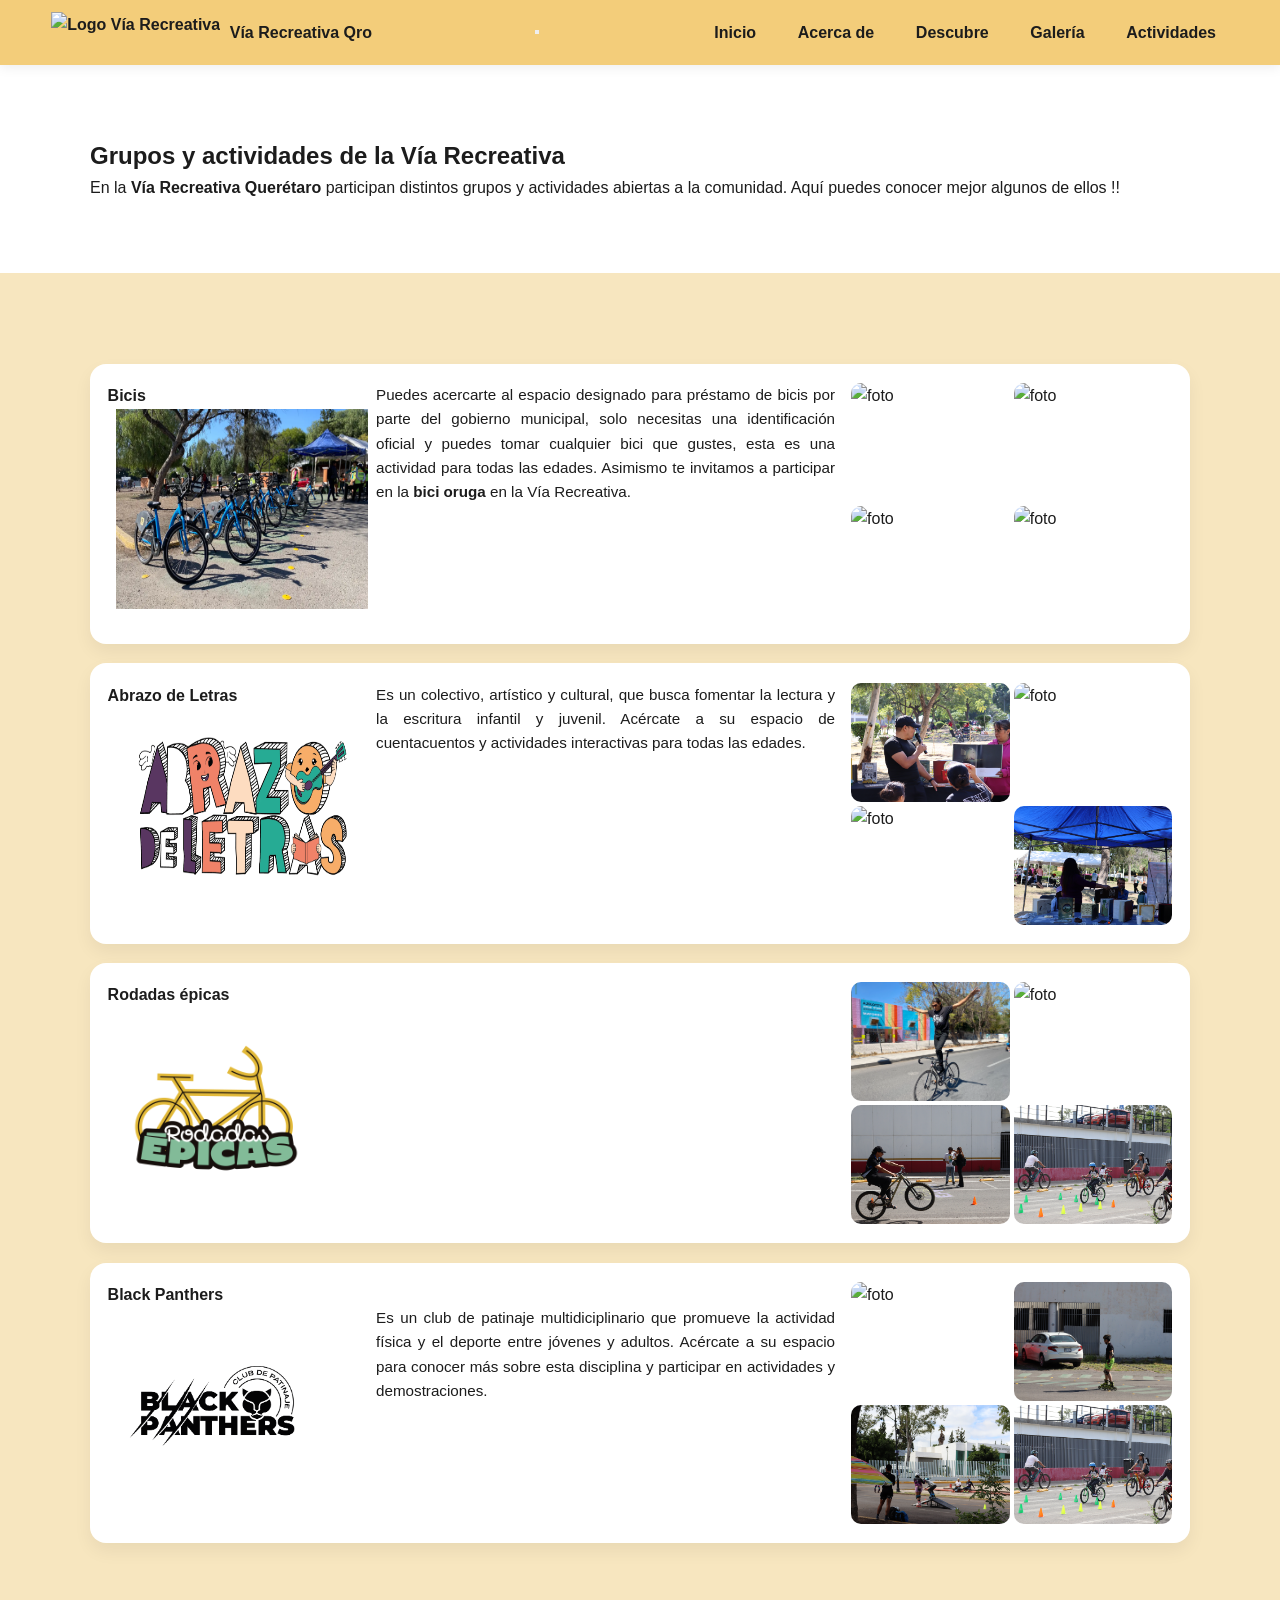
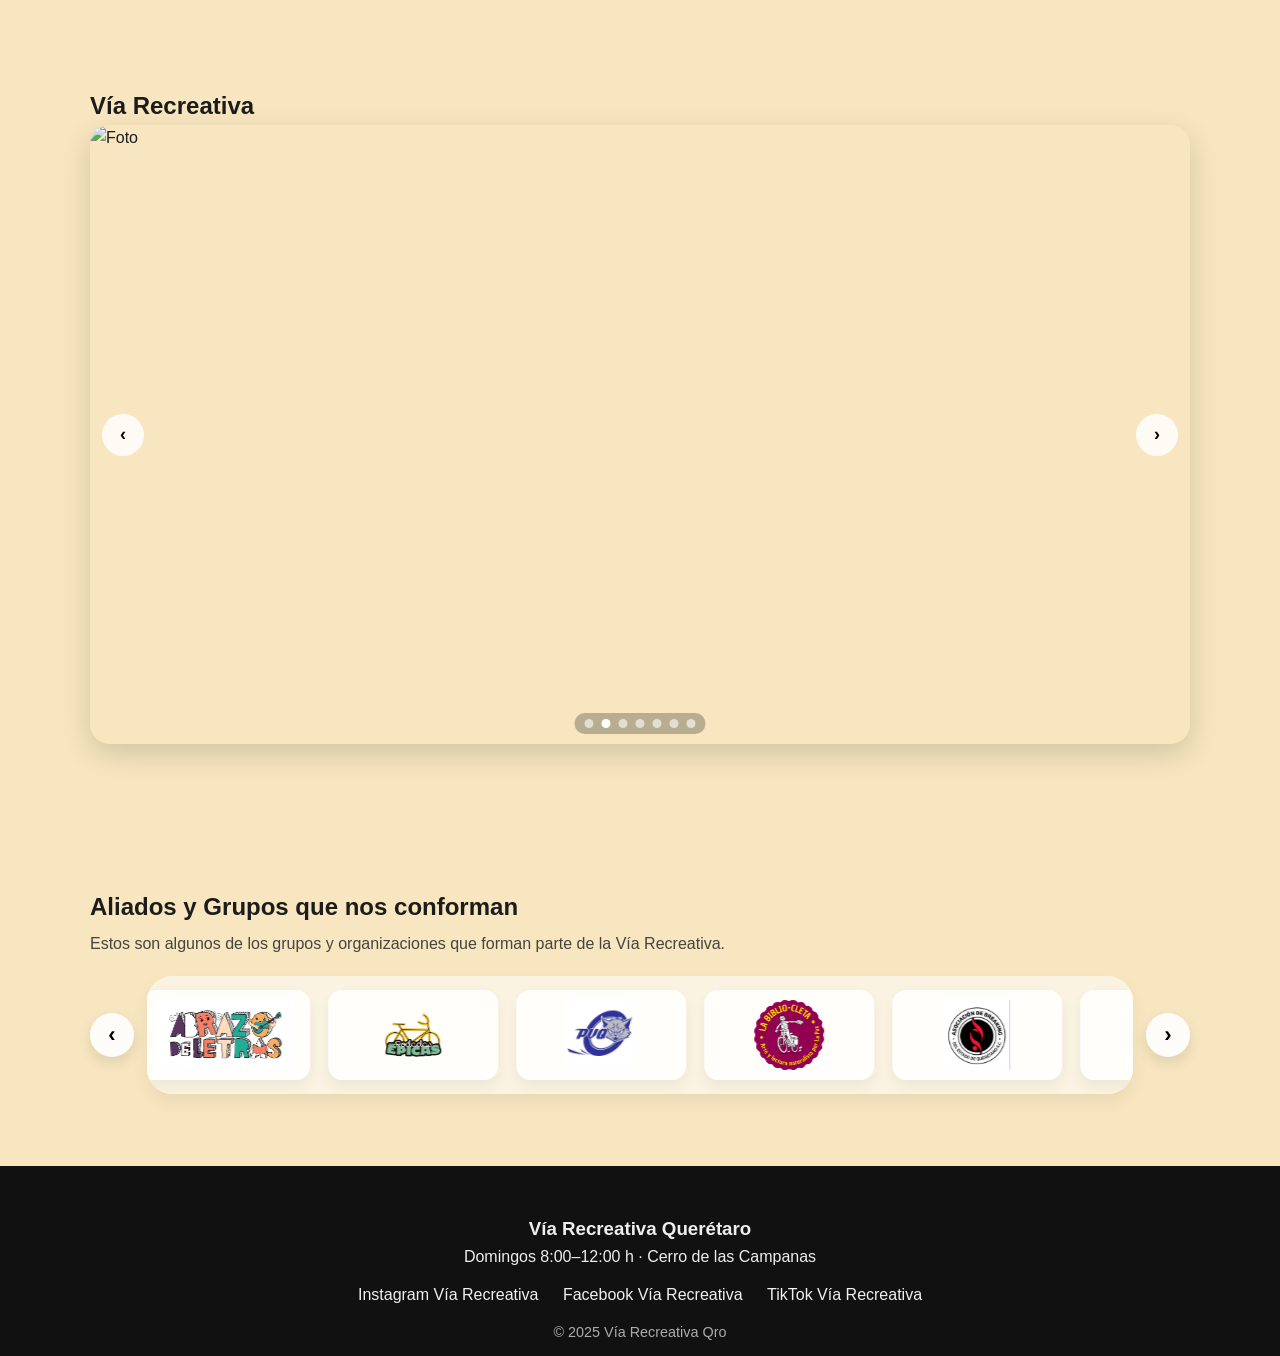
==== actividades.html @ efabb8fa "Add files via upload" ====
<!-- Oscar Alexander Vilchis Soto Desarrollo Web para Servicio Social 2025 Vía Recreativa Querétaro -->
<!DOCTYPE html>
<html lang="es">
<head>
  <!-- Configuración básica del documento -->
  <meta charset="UTF-8">
  <meta name="viewport" content="width=device-width, initial-scale=1.0">

  <!-- Título de la pestaña -->
  <title>Actividades | Vía Recreativa Querétaro</title>

  <!-- Estilos generales del sitio -->
  <link rel="stylesheet" href="styles.css">

  <!-- JavaScript del sitio (menú responsive, carruseles, etc.) -->
  <script src="script.js" defer></script>
</head>
<body>

<!-- ================= MENÚ DE NAVEGACIÓN ================= -->
<header class="nav">

  <!-- Logo + nombre del sitio -->
  <a class="brand" href="index.html">
    <img src="LOGOS/logo-vrq.png" alt="Logo Vía Recreativa">
    <span>Vía Recreativa Qro</span>
  </a>

  <!-- Botón hamburguesa (se usa principalmente en móvil) -->
  <button class="nav-toggle"><span></span><span></span><span></span></button>

  <!-- Enlaces del menú -->
  <nav class="nav-links">
    <a href="index.html">Inicio</a>
    <a href="acerca.html">Acerca de</a>
    <a href="descubre.html">Descubre</a>
    <a href="galería.html" class="active">Galería</a>
    <a href="actividades.html">Actividades</a>
  </nav>
</header>

<!-- ================= INTRODUCCIÓN ================= -->
<!-- Presentación general de la sección de actividades -->
<section class="section section-blue">
  <div class="container">
    <h2>Grupos y actividades de la Vía Recreativa</h2>
    <p>
      En la <strong>Vía Recreativa Querétaro</strong> participan distintos grupos y actividades abiertas
      a la comunidad. Aquí puedes conocer mejor algunos de ellos !!
    </p>
  </div>
</section>

<!-- ================= LISTADO DE ACTIVIDADES ================= -->
<!-- Cada actividad está armada como una fila: nombre + descripción + collage de fotos -->
<section class="section section-cream">
  <div class="container">

    <!-- ================= FILA 1: BICIS ================= -->
    <article class="activity-row">

      <!-- Nombre de la actividad + imagen representativa -->
      <div class="activity-name">
        Bicis
        <br>
        <!-- Imagen local usada como “mini poster” -->
        <img src="IMG/img2.png" alt="foto" style="height:200px; vertical-align:middle; margin-left:8px;">
      </div>

      <!-- Descripción (texto) -->
      <div class="activity-description">
        <p>
          Puedes acercarte al espacio designado para préstamo de bicis por parte del gobierno municipal,
          solo necesitas una identificación oficial y puedes tomar cualquier bici que gustes,
          esta es una actividad para todas las edades. Asimismo te invitamos a participar en la
          <strong>bici oruga</strong> en la Vía Recreativa.
        </p>
        <br>
      </div>

      <!-- Collage de imágenes (muestra ejemplos reales de la actividad) -->
      <div class="activity-collage">
        <div class="collage">
          <img src="IMG/img (16).JPG" alt="foto">
          <img src="IMG/img (19).JPG" alt="foto">
          <img src="IMG/img (61).JPG" alt="foto">
          <img src="IMG/img (50).JPG" alt="foto">
        </div>
      </div>
    </article>

    <!-- ================= FILA 2: ABRAZO DE LETRAS ================= -->
    <article class="activity-row">

      <!-- Nombre + logo del colectivo -->
      <div class="activity-name">
        Abrazo de Letras
        <br>
        <img src="LOGOS/logo_letras.png" alt="Logo Abrazo de Letras" style="height:200px; vertical-align:middle; margin-left:8px;">
      </div>

      <!-- Descripción del colectivo -->
      <div class="activity-description">
        <p>
          Es un colectivo, artístico y cultural, que busca fomentar la lectura y la escritura infantil y juvenil.
          Acércate a su espacio de cuentacuentos y actividades interactivas para todas las edades.
        </p>
      </div>

      <!-- Collage con fotos del espacio/actividades -->
      <div class="activity-collage">
        <div class="collage">
          <img src="IMG/img (63).JPG" alt="foto">
          <img src="IMG/img (14).JPG" alt="foto">
          <img src="IMG/img (82).JPG" alt="foto">
          <img src="IMG/img (83).JPG" alt="foto">
        </div>
      </div>
    </article>

    <!-- ================= FILA 3: RODADAS ÉPICAS ================= -->
    <article class="activity-row">

      <!-- Nombre + logo -->
      <div class="activity-name">
        Rodadas épicas
        <br>
        <img src="LOGOS/logo_epicasV.png" alt="Logo Rodadas Épicas" style="height:200px; vertical-align:middle; margin-left:8px;">
      </div>

      <!-- Descripción (en tu código está vacío, lo dejo marcado para que sepas dónde va) -->
      <div class="activity-description">
        <!-- Aquí puedes agregar un párrafo con:
             - qué hacen
             - a qué hora se juntan
             - para qué edades o nivel
             - cómo unirse -->
      </div>

      <!-- Collage -->
      <div class="activity-collage">
        <div class="collage">
          <img src="IMG/img1.png" alt="foto">
          <img src="IMG/img (9).JPG" alt="foto">
          <img src="IMG/img (26).JPG" alt="foto">
          <img src="IMG/img (23).JPG" alt="foto">
        </div>
      </div>
    </article>

    <!-- ================= FILA 4: BLACK PANTHERS ================= -->
    <article class="activity-row">

      <!-- Nombre + logo -->
      <div class="activity-name">
        Black Panthers
        <br>
        <img src="LOGOS/logo_panthers.png" alt="Logo Black Panthers" style="height:200px; vertical-align:middle; margin-left:8px;">
      </div>

      <!-- Descripción del club -->
      <div class="activity-description">
        <br>
        <p>
          Es un club de patinaje multidiciplinario que promueve la actividad física y el deporte entre jóvenes y adultos.
          Acércate a su espacio para conocer más sobre esta disciplina y participar en actividades y demostraciones.
        </p>
        <br>
      </div>

      <!-- Collage -->
      <div class="activity-collage">
        <div class="collage">
          <img src="IMG/img (20).JPG" alt="foto">
          <img src="IMG/img (30).JPG" alt="foto">
          <img src="IMG/img (22).JPG" alt="foto">
          <img src="IMG/img (23).JPG" alt="foto">
        </div>
      </div>
    </article>

  </div>
</section>

<!-- ================= CARRUSEL GENERAL ================= -->
<!-- Carrusel con más fotos para reforzar visualmente la idea de la Vía -->
<section class="section section-cream">
  <div class="container">
    <h2>Vía Recreativa</h2>

    <div class="carousel" data-autoplay="true" data-interval="4000" aria-label="Carrusel inicio">
      <div class="carousel-track">
        <div class="slide"><img src="IMG/img3.png" alt="Foto"></div>
        <div class="slide"><img src="IMG/img (65).JPG" alt="Foto"></div>
        <div class="slide"><img src="IMG/img (68).JPG" alt="Foto"></div>
        <div class="slide"><img src="IMG/img (56).JPG" alt="Foto"></div>
        <div class="slide"><img src="IMG/img (55).JPG" alt="Foto"></div>
        <div class="slide"><img src="IMG/img (53).JPG" alt="Foto"></div>
        <div class="slide"><img src="IMG/img (52).JPG" alt="Foto"></div>
      </div>

      <!-- Controles -->
      <button class="carousel-prev" aria-label="Anterior">‹</button>
      <button class="carousel-next" aria-label="Siguiente">›</button>
      <div class="carousel-dots" aria-hidden="true"></div>
    </div>
  </div>
</section>

<!-- ================= ALIADOS / GRUPOS ================= -->
<!-- Carrusel horizontal de logos (se desplaza con botones prev/next) -->
<section class="section section-cream">
  <div class="container">
    <h2>Aliados y Grupos que nos conforman</h2>
    <p class="muted">
      Estos son algunos de los grupos y organizaciones que forman parte de la Vía Recreativa.
    </p>

    <!-- Carrusel de logos -->
    <!-- data-speed controla la velocidad de desplazamiento (si tu JS lo usa) -->
    <div class="logo-carousel" data-speed="1.0" aria-label="Carrusel de logos">

      <!-- Botón para ir hacia atrás -->
      <button class="logo-btn prev" aria-label="Anterior">‹</button>

      <!-- Ventana visible (lo que se ve en pantalla) -->
      <div class="logo-viewport">

        <!-- Track que se mueve horizontalmente -->
        <div class="logo-track">
          <div class="logo-item"><img src="LOGOS/logo_letras.png" alt="Abrazo de Letras"></div>
          <div class="logo-item"><img src="LOGOS/logo_epicasV.png" alt="Rodadas Épicas"></div>
          <div class="logo-item"><img src="LOGOS/logo_pvq.jpg" alt="Patinaje de Velocidad Querétaro"></div>
          <div class="logo-item"><img src="LOGOS/logo_biblio.png" alt="La Biblio-Cleta"></div>
          <div class="logo-item"><img src="LOGOS/logo_break.png" alt="Asociación de Breaking"></div>
          <div class="logo-item"><img src="LOGOS/logo_ciclurb.png" alt="Ciclismo Urbano"></div>
          <div class="logo-item"><img src="LOGOS/logo_CRA.png" alt="Ciclovías Recreativas de las Américas"></div>
          <div class="logo-item"><img src="LOGOS/logo_judo.jpeg" alt="Scorpions Club de Judo"></div>
          <div class="logo-item"><img src="LOGOS/logo_leones.jpg" alt="Scorpions Club de Judo"></div>
          <div class="logo-item"><img src="LOGOS/logo_pedalea.png" alt="Pedaleanda"></div>
          <div class="logo-item"><img src="LOGOS/logo_purple.png" alt="Purple Riot Baldies"></div>
          <div class="logo-item"><img src="LOGOS/logo_saca.jpeg" alt="Saca la Bici"></div>
          <div class="logo-item"><img src="LOGOS/logo_semov.png" alt="Secretaría de Movilidad"></div>
          <div class="logo-item"><img src="LOGOS/logo_sendero.png" alt="Sendero"></div>
          <div class="logo-item"><img src="LOGOS/logo-accion.jpg" alt="Acción Canina"></div>
          <div class="logo-item"><img src="LOGOS/logo_panthers.png" alt="Black Panthers"></div>
        </div>
      </div>

      <!-- Botón para avanzar -->
      <button class="logo-btn next" aria-label="Siguiente">›</button>
    </div>

  </div>
</section>

<!-- ================= FOOTER ================= -->
<footer class="footer">
  <div class="container footer-grid">
    <div>
      <h3>Vía Recreativa Querétaro</h3>
      <p>Domingos 8:00–12:00 h · Cerro de las Campanas</p>
    </div>

    <!-- Redes sociales -->
    <div class="social">
      <a href="https://www.instagram.com/viarecreativaqro/" target="_blank">Instagram Vía Recreativa</a>
      <a href="https://www.facebook.com/profile.php?id=61569045212847" target="_blank">Facebook Vía Recreativa</a>
      <a href="https://www.tiktok.com/@via_recreativa_queretaro?is_from_webapp=1&sender_device=pc" target="_blank">TikTok Vía Recreativa</a>
    </div>
  </div>

  <div class="legal">© 2025 Vía Recreativa Qro</div>
</footer>

</body>
</html>
---- styles.css ----
/* === VARIABLES === */
:root{
  --mustard:#F3CD7A;
  --blue:#3E4FBA;
  --cream:#F7E6BF;
  --text:#1c1c1c;
  --shadow:0 10px 30px rgba(0,0,0,.15);
  --radius:24px;
}

/* === BASE === */
*{box-sizing:border-box;margin:0;padding:0}
body{
  font-family:'Poppins', sans-serif;
  color:var(--text);
  line-height:1.6;
  background:#fff;
  overflow-x:hidden;
}
a{text-decoration:none;color:inherit}
img{max-width:100%;display:block}

/* === NAV === */
.nav{
  position:sticky;top:0;z-index:50;
  display:flex;align-items:center;justify-content:space-between;
  background:var(--mustard);
  padding:10px 4vw;
  box-shadow:0 2px 12px rgba(0,0,0,.08);
}
.brand{display:flex;align-items:center;gap:.6rem;font-weight:700}
.brand img{height:40px;width:auto}
.nav-links{display:flex;gap:1rem;align-items:center}
.nav-links a{
  padding:.6rem .8rem;border-radius:12px;font-weight:600;
}
.nav-links a:hover{background:rgba(255,255,255,.4)}

/* === HERO (Full + Parallax) === */
.hero{
  position:relative;
  width:100%;
  min-height:clamp(68vh,88vh,100vh);
  display:grid;
  place-items:center;
  text-align:center;
  color:#fff;
  overflow:hidden;
}

.hero-bg{
  position:absolute;
  inset:0;
  background-image:var(--hero-img);
  background-size:cover;
  background-repeat:no-repeat;
  background-position:center 70%;
  will-change:transform;
  transform:translateY(0) scale(1);
}

.hero-overlay{
  position:absolute;
  inset:0;
  background:linear-gradient(180deg,
    rgba(0,0,0,.38) 0%,
    rgba(0,0,0,.58) 60%,
    rgba(0,0,0,.35) 100%);
}

.hero-content{
  position:relative;
  z-index:2;
  padding-inline:min(6vw,40px);
}

.hero h1{
  font-size:clamp(36px,7vw,96px);
  line-height:1.05;
  letter-spacing:.02em;
  margin:0 0 .6rem 0;
}

.hero p{
  margin:0 0 1.2rem 0;
  font-weight:600;
}

.btn{
  display:inline-block;
  padding:.9rem 1.4rem;
  border-radius:14px;
  background:#fff;
  color:#111;
  font-weight:700;
}

@media (max-width:768px){
  .hero{min-height:80vh}
  .hero-bg{background-position:center 62%}
}

/* === SECTION === */
.section{padding:72px 0}
.section-cream{background:var(--cream)}
.container{width:min(1100px,92%);margin-inline:auto}

/* === Carrusel === */
.carousel{
  position:relative;
  border-radius:20px;
  overflow:hidden;
  box-shadow:var(--shadow);
}
.carousel-track{display:flex;transition:transform .5s ease}
.slide{min-width:100%;aspect-ratio:16/9}
.slide img{width:100%;height:100%;object-fit:cover}
.carousel-prev,.carousel-next{
  position:absolute;top:50%;transform:translateY(-50%);
  width:42px;height:42px;
  border:none;border-radius:999px;
  background:rgba(255,255,255,.85);
  cursor:pointer;font-size:18px;font-weight:800;
}
.carousel-prev{left:12px}
.carousel-next{right:12px}
.carousel-dots{
  position:absolute;left:50%;bottom:10px;transform:translateX(-50%);
  display:flex;gap:8px;padding:6px 10px;
  background:rgba(0,0,0,.25);border-radius:16px;
}
.carousel-dots button{
  width:9px;height:9px;border-radius:50%;
  border:0;cursor:pointer;background:rgba(255,255,255,.6);
}
.carousel-dots button.active{background:#fff}

/* === FOOTER === */
.footer{
  background:#111;color:#eee;
  padding:48px 0 12px;text-align:center;
}
.footer-grid{display:flex;flex-direction:column;gap:12px;align-items:center}
.social a{margin:0 10px;color:#f0f0f0}
.legal{margin-top:14px;font-size:.9rem;opacity:.7}

 .two-column{
  display:grid;
  grid-template-columns: 1.2fr 1fr;
  gap:2rem;
  align-items:center;
}

.text-col p{margin-bottom:1rem;text-align:justify}

/* === MINI CARRUSEL === */
.mini-carousel{
  position:relative;
  overflow:hidden;
  border-radius:20px;
  box-shadow:var(--shadow);
  height:280px; 
}

.mini-track{
  display:flex;
  width:100%;
  height:100%;
  transition:transform .6s ease;
}

.mini-slide{
  min-width:100%;
  height:100%;
}

.mini-slide img{
  width:100%;
  height:100%;
  object-fit:cover;
  border-radius:20px;
}

 @media (max-width: 900px){
  .two-column{
    grid-template-columns: 1fr;
  }
  .mini-carousel{height:220px;margin-top:1rem;}
}
 .map-layout{
  display:grid;
  grid-template-columns: 1.4fr 1fr;  
  gap:2rem;
  align-items:stretch;
}

 .map-wrapper{
  border-radius:20px;
  overflow:hidden;
  box-shadow:var(--shadow);
  min-height:280px;
}

.map-wrapper iframe{
  width:100%;
  height:100%;
  border:0;
}


.map-layout .mini-carousel{
    height:280px;
}

 @media (max-width: 900px){
  .map-layout{
    grid-template-columns:1fr;
  }
  .map-wrapper{min-height:260px;}
  .map-layout .mini-carousel{height:220px;}
}
  /* ===== Sección de actividades ===== */
.activities-head{
  display:grid;
  grid-template-columns: 1.1fr 2fr 1.4fr;
  gap:1rem;
  font-weight:700;
  margin-top:2rem;
  padding:.8rem 1rem;
  border-radius:14px;
  background:rgba(0,0,0,.04);
}

.activities-head span:nth-child(1){padding-left:.25rem;}

.activity-row{
  margin-top:1.2rem;
  padding:1.2rem 1.1rem;
  border-radius:16px;
  background:#fff;
  box-shadow:0 8px 18px rgba(0,0,0,.06);
  display:grid;
  grid-template-columns: 1.1fr 2fr 1.4fr;
  gap:1rem;
  align-items:flex-start;
}

.activity-name{
  font-weight:700;
}

.activity-description{
  font-size:.95rem;
  text-align:justify;
}

.activity-collage{
  display:flex;
  justify-content:center;
  align-items:center;
}

/* Collage de 4 imágenes (2 x 2) */
.collage{
  display:grid;
  grid-template-columns:repeat(2, 1fr);
  gap:4px;
  width:100%;
}

.collage img{
  width:100%;
  aspect-ratio:4/3;
  object-fit:cover;
  border-radius:10px;
}
/* Responsive */
@media (max-width: 900px){
  .activities-head{
    display:none;  
  }
  .activity-row{
    grid-template-columns:1fr;
  }
  .activity-name{
    font-size:1.05rem;
    margin-bottom:.3rem;
  }
  .activity-collage{
    margin-top:.5rem;
  }
}
/* ==== Sección de logos ===== */
.muted{opacity:.8; margin-top:.3rem}

.logo-carousel{
  margin-top:1.2rem;
  display:grid;
  grid-template-columns: 44px 1fr 44px;
  align-items:center;
  gap:.8rem;
}

.logo-btn{
  width:44px; height:44px;
  border:none; border-radius:999px;
  background:rgba(255,255,255,.9);
  box-shadow:0 6px 14px rgba(0,0,0,.10);
  cursor:pointer;
  font-size:22px;
  font-weight:800;
}

.logo-viewport{
  overflow:hidden;
  border-radius:25px;
  background:rgba(255,255,255,.55);
  box-shadow:0 8px 18px rgba(0,0,0,.06);
  padding:14px 10px;
}

.logo-track{
  display:flex;
  gap:18px;
  align-items:center;
  will-change:transform;
  transform:translateX(0);
}

.logo-item{
  flex:0 0 auto;
  width:170px;
  height:90px;
  display:flex;
  align-items:center;
  justify-content:center;
  border-radius:14px;
  background:rgba(255,255,255,.85);
  box-shadow:0 6px 14px rgba(0,0,0,.06);
  padding:10px;
}

.logo-item img{
  max-width:100%;
  max-height:100%;
  object-fit:contain;
  filter:saturate(1.05);
}

/* Responsive */
@media (max-width: 900px){
  .logo-carousel{grid-template-columns: 40px 1fr 40px}
  .logo-item{width:140px;height:80px}
}
/* ===== GALERÍA ===== */
.gallery-hero{
  background: linear-gradient(180deg, rgba(0,0,0,.06), rgba(0,0,0,0));
  padding: 64px 0 28px;
}

.gallery-hero h1{
  font-size: clamp(34px, 4vw, 56px);
  margin-bottom: .4rem;
}

.gallery-hero p{
  max-width: 750px;
  opacity: .85;
}

/* Tabs */
.gallery-tabs{
  margin-top: 18px;
  display:flex;
  flex-wrap:wrap;
  gap:10px;
}
.tab{
  display:inline-block;
  padding:.55rem .9rem;
  border-radius: 999px;
  background: rgba(255,255,255,.75);
  box-shadow: 0 6px 14px rgba(0,0,0,.08);
  font-weight: 700;
}
.tab:hover{background:#fff}

/* Titulitos */
.gallery-title{
  margin-bottom: 16px;
}
.gallery-title p{
  max-width: 820px;
  opacity:.85;
}

/* Mosaico tipo grid */
.mosaic{
  display:grid;
  grid-template-columns: repeat(4, 1fr);
  gap:10px;
  margin-top: 14px;
  margin-bottom: 26px;
}

.mosaic img{
  width:100%;
  height: 210px;
  object-fit: cover;
  border-radius: 16px;
  box-shadow: 0 8px 18px rgba(0,0,0,.08);
  transition: transform .2s ease;
}

.mosaic img:hover{
  transform: scale(1.02);
}

/* Variante para que no se vea igual en todas */
.mosaic-alt{
  grid-template-columns: 2fr 1fr 1fr 2fr;
}

/* subtitulo antes del carrusel */
.subhead{
  margin: 4px 0 12px;
  font-size: 1.15rem;
}

/* Responsive */
@media (max-width: 1000px){
  .mosaic{grid-template-columns: repeat(2, 1fr);}
  .mosaic-alt{grid-template-columns: repeat(2, 1fr);}
  .mosaic img{height: 190px;}
}
@media (max-width: 520px){
  .mosaic{grid-template-columns: 1fr;}
  .mosaic img{height: 210px;}
}
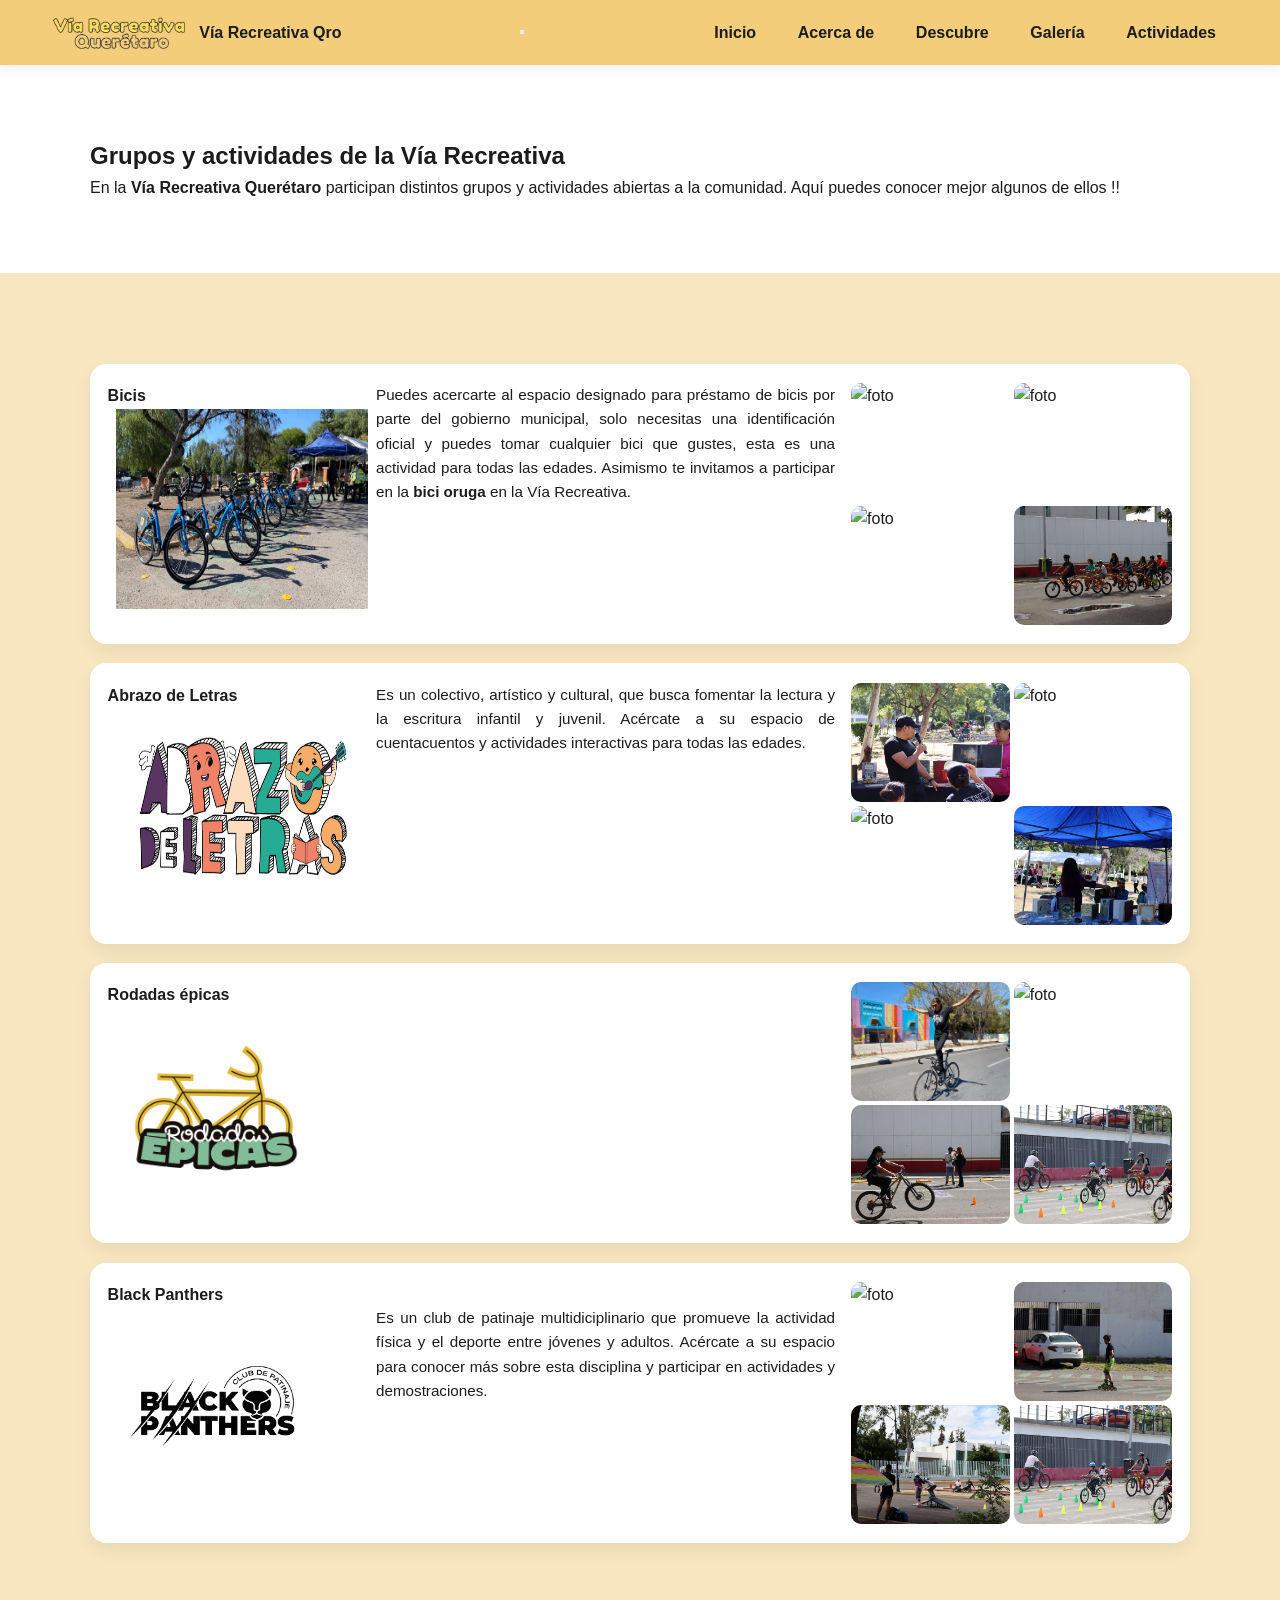
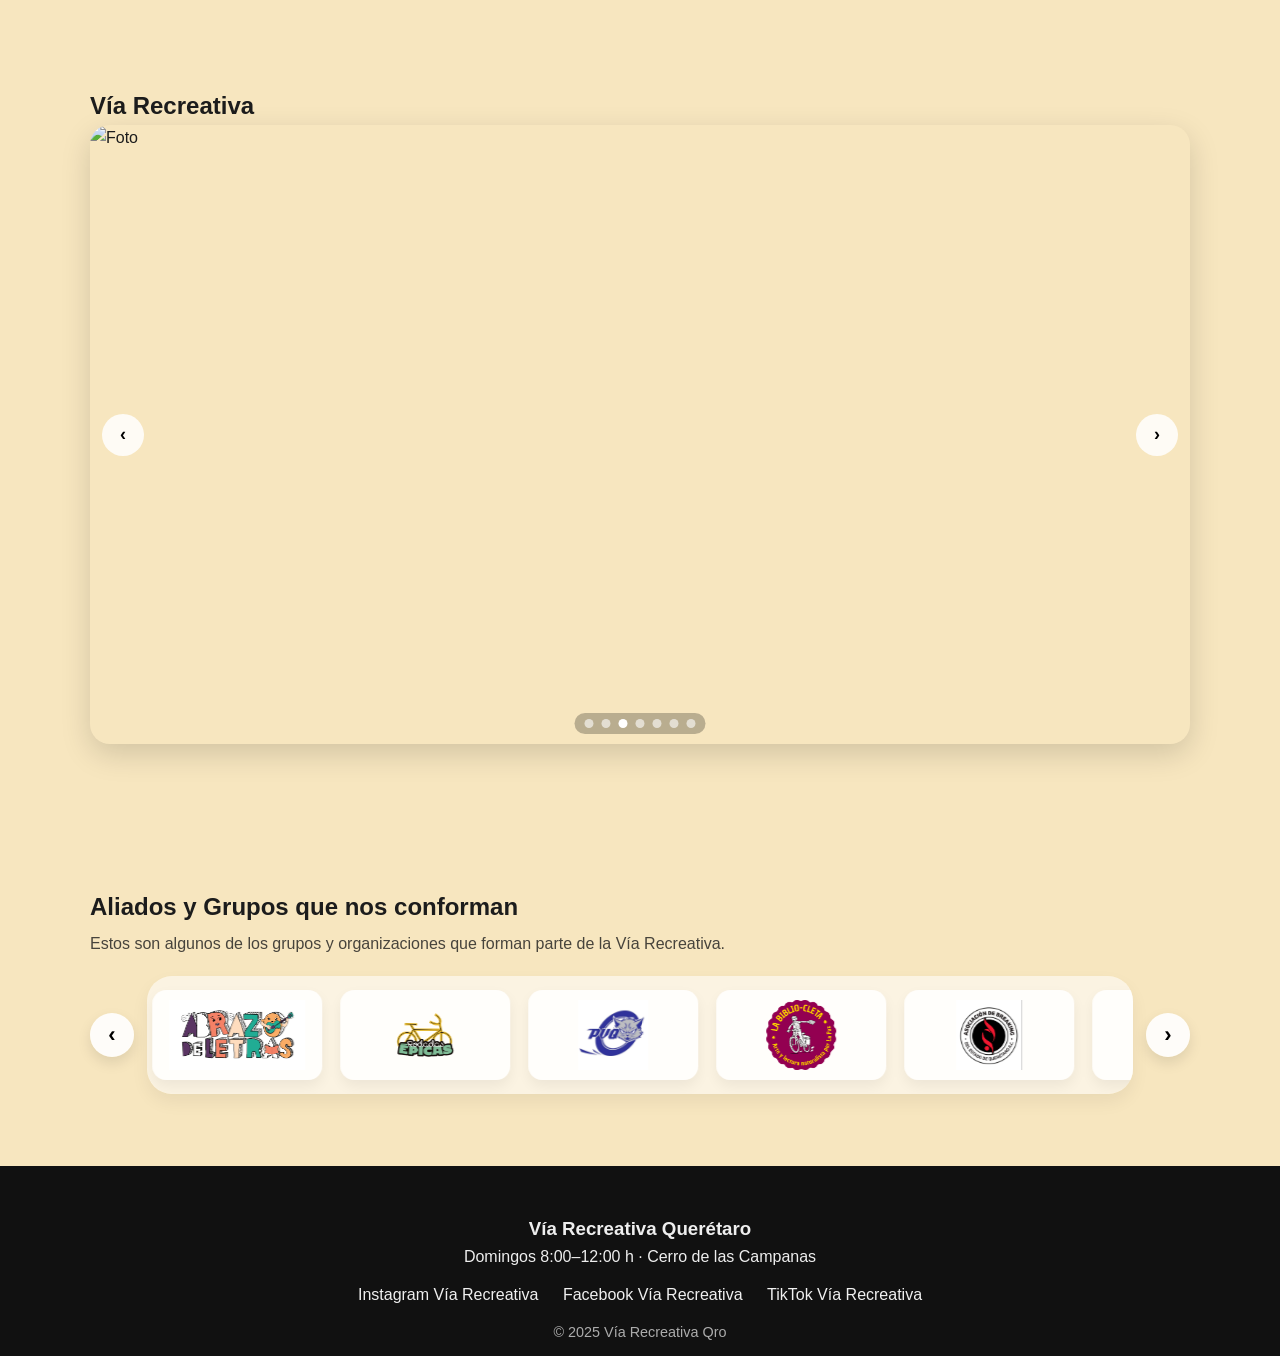
==== commit d4bf2e5a: "Update actividades.html" ====
--- a/actividades.html
+++ b/actividades.html
@@ -78,13 +78,13 @@
         <br>
       </div>
 
-      <!-- Collage de imágenes (muestra ejemplos reales de la actividad) -->
+      <!-- Collage de imágenes  -->
       <div class="activity-collage">
         <div class="collage">
           <img src="IMG/img (16).JPG" alt="foto">
           <img src="IMG/img (19).JPG" alt="foto">
           <img src="IMG/img (61).JPG" alt="foto">
-          <img src="IMG/img (50).JPG" alt="foto">
+          <img src="IMG/img (50).jpg" alt="foto">
         </div>
       </div>
     </article>
@@ -275,3 +275,4 @@
 
 </body>
 </html>
+
--- a/styles.css
+++ b/styles.css
@@ -1,4 +1,7 @@
+/*Oscar Alexander Vilchis Soto Desarrollo Web para Servicio Social 2025 Vía Recreativa Querétaro */
+
 /* === VARIABLES === */
+/* Colores y valores que se reutilizan en todo el sitio  */
 :root{
   --mustard:#F3CD7A;
   --blue:#3E4FBA;
@@ -10,55 +13,96 @@
 
 /* === BASE === */
 *{box-sizing:border-box;margin:0;padding:0}
+
 body{
+  /* Tipografía principal del sitio */
   font-family:'Poppins', sans-serif;
   color:var(--text);
   line-height:1.6;
+
+  /* Fondo base */
   background:#fff;
+
+  /* Evita scroll horizontal por elementos muy anchos */
   overflow-x:hidden;
 }
+
+/* Links e imágenes con estilos generales */
 a{text-decoration:none;color:inherit}
 img{max-width:100%;display:block}
 
-/* === NAV === */
+/* === NAVEGACIÓN === */
+/* Barra superior fija  */
 .nav{
-  position:sticky;top:0;z-index:50;
-  display:flex;align-items:center;justify-content:space-between;
+  position:sticky;
+  top:0;
+  z-index:50;
+
+  display:flex;
+  align-items:center;
+  justify-content:space-between;
+
   background:var(--mustard);
   padding:10px 4vw;
   box-shadow:0 2px 12px rgba(0,0,0,.08);
 }
-.brand{display:flex;align-items:center;gap:.6rem;font-weight:700}
+
+/* Logo y nombre */
+.brand{
+  display:flex;
+  align-items:center;
+  gap:.6rem;
+  font-weight:700
+}
 .brand img{height:40px;width:auto}
-.nav-links{display:flex;gap:1rem;align-items:center}
+
+/* Links del menú */
+.nav-links{
+  display:flex;
+  gap:1rem;
+  align-items:center
+}
+
+/* Estilo de cada botón/link */
 .nav-links a{
-  padding:.6rem .8rem;border-radius:12px;font-weight:600;
+  padding:.6rem .8rem;
+  border-radius:12px;
+  font-weight:600;
 }
 .nav-links a:hover{background:rgba(255,255,255,.4)}
 
-/* === HERO (Full + Parallax) === */
+
+/* === HERO/ banner  === */
+/* Sección principal de inicio con imagen de fondo */
 .hero{
   position:relative;
   width:100%;
   min-height:clamp(68vh,88vh,100vh);
+
   display:grid;
   place-items:center;
+
   text-align:center;
   color:#fff;
-  overflow:hidden;
-}
-
+  overflow:hidden; 
+}
+
+/* Fondo del hero  */
 .hero-bg{
   position:absolute;
   inset:0;
+
   background-image:var(--hero-img);
   background-size:cover;
   background-repeat:no-repeat;
   background-position:center 70%;
+
+  /* Ayuda al rendimiento cuando se usa transform  */
   will-change:transform;
   transform:translateY(0) scale(1);
 }
 
+/* Capa oscura para que el texto se lea bien encima de la foto */
 .hero-overlay{
   position:absolute;
   inset:0;
@@ -68,6 +112,7 @@
     rgba(0,0,0,.35) 100%);
 }
 
+/* Contenido visible del hero (texto y botón) */
 .hero-content{
   position:relative;
   z-index:2;
@@ -86,6 +131,7 @@
   font-weight:600;
 }
 
+/* Botones generales */
 .btn{
   display:inline-block;
   padding:.9rem 1.4rem;
@@ -95,73 +141,141 @@
   font-weight:700;
 }
 
+/* Ajustes del hero en pantallas pequeñas */
 @media (max-width:768px){
   .hero{min-height:80vh}
   .hero-bg{background-position:center 62%}
 }
 
+
 /* === SECTION === */
+/* Estilo base de secciones y contenedor */
 .section{padding:72px 0}
 .section-cream{background:var(--cream)}
 .container{width:min(1100px,92%);margin-inline:auto}
 
+
 /* === Carrusel === */
+/* Carrusel grande  */
 .carousel{
   position:relative;
   border-radius:20px;
   overflow:hidden;
   box-shadow:var(--shadow);
 }
-.carousel-track{display:flex;transition:transform .5s ease}
-.slide{min-width:100%;aspect-ratio:16/9}
-.slide img{width:100%;height:100%;object-fit:cover}
-.carousel-prev,.carousel-next{
-  position:absolute;top:50%;transform:translateY(-50%);
-  width:42px;height:42px;
-  border:none;border-radius:999px;
+
+/* Track: aquí se mueven las slides con translateX  */
+.carousel-track{
+  display:flex;
+  transition:transform .5s ease
+}
+
+/* Cada slide ocupa el 100% del ancho del carrusel */
+.slide{
+  min-width:100%;
+  aspect-ratio:16/9
+}
+
+/* Imagen siempre llena el slide sin deformarse */
+.slide img{
+  width:100%;
+  height:100%;
+  object-fit:cover
+}
+
+/* Botones prev/next */
+.carousel-prev,
+.carousel-next{
+  position:absolute;
+  top:50%;
+  transform:translateY(-50%);
+
+  width:42px;
+  height:42px;
+
+  border:none;
+  border-radius:999px;
   background:rgba(255,255,255,.85);
-  cursor:pointer;font-size:18px;font-weight:800;
+
+  cursor:pointer;
+  font-size:18px;
+  font-weight:800;
 }
 .carousel-prev{left:12px}
 .carousel-next{right:12px}
+
+/* Puntitos del carrusel (dots) */
 .carousel-dots{
-  position:absolute;left:50%;bottom:10px;transform:translateX(-50%);
-  display:flex;gap:8px;padding:6px 10px;
-  background:rgba(0,0,0,.25);border-radius:16px;
+  position:absolute;
+  left:50%;
+  bottom:10px;
+  transform:translateX(-50%);
+
+  display:flex;
+  gap:8px;
+  padding:6px 10px;
+
+  background:rgba(0,0,0,.25);
+  border-radius:16px;
 }
 .carousel-dots button{
-  width:9px;height:9px;border-radius:50%;
-  border:0;cursor:pointer;background:rgba(255,255,255,.6);
+  width:9px;
+  height:9px;
+  border-radius:50%;
+  border:0;
+  cursor:pointer;
+  background:rgba(255,255,255,.6);
 }
 .carousel-dots button.active{background:#fff}
 
+
 /* === FOOTER === */
+/* Pie de página con redes y créditos */
 .footer{
-  background:#111;color:#eee;
-  padding:48px 0 12px;text-align:center;
-}
-.footer-grid{display:flex;flex-direction:column;gap:12px;align-items:center}
+  background:#111;
+  color:#eee;
+  padding:48px 0 12px;
+  text-align:center;
+}
+
+.footer-grid{
+  display:flex;
+  flex-direction:column;
+  gap:12px;
+  align-items:center
+}
+
 .social a{margin:0 10px;color:#f0f0f0}
 .legal{margin-top:14px;font-size:.9rem;opacity:.7}
 
- .two-column{
+
+/* === LAYOUT 2 COLUMNAS (Acerca / Descubre) === */
+/* Plantilla general: texto a la izquierda, contenido visual a la derecha */
+.two-column{
   display:grid;
   grid-template-columns: 1.2fr 1fr;
   gap:2rem;
   align-items:center;
 }
 
-.text-col p{margin-bottom:1rem;text-align:justify}
+/* Texto justificado con espacio entre párrafos */
+.text-col p{
+  margin-bottom:1rem;
+  text-align:justify
+}
+
 
 /* === MINI CARRUSEL === */
+/* Carrusel pequeño  */
 .mini-carousel{
   position:relative;
   overflow:hidden;
   border-radius:20px;
   box-shadow:var(--shadow);
-  height:280px; 
-}
-
+  height:280px;
+}
+
+/* Track del mini carrusel ) */
 .mini-track{
   display:flex;
   width:100%;
@@ -169,11 +283,13 @@
   transition:transform .6s ease;
 }
 
+/* Cada slide ocupa el 100% del ancho */
 .mini-slide{
   min-width:100%;
   height:100%;
 }
 
+/* Imagen llena todo el slide */
 .mini-slide img{
   width:100%;
   height:100%;
@@ -181,49 +297,64 @@
   border-radius:20px;
 }
 
- @media (max-width: 900px){
+/* Responsive para secciones de 2 columnas */
+@media (max-width: 900px){
   .two-column{
     grid-template-columns: 1fr;
   }
-  .mini-carousel{height:220px;margin-top:1rem;}
-}
- .map-layout{
-  display:grid;
-  grid-template-columns: 1.4fr 1fr;  
+  .mini-carousel{
+    height:220px;
+    margin-top:1rem;
+  }
+}
+
+
+/* === SECCIÓN MAPA y CARRUSEL (Acerca) === */
+/* Layout especial donde el mapa ocupa más espacio que el carrusel */
+.map-layout{
+  display:grid;
+  grid-template-columns: 1.4fr 1fr;
   gap:2rem;
   align-items:stretch;
 }
 
- .map-wrapper{
+/* Caja del mapa con bordes redondeados */
+.map-wrapper{
   border-radius:20px;
   overflow:hidden;
   box-shadow:var(--shadow);
   min-height:280px;
 }
 
+/* iframe del mapa siempre llena el contenedor */
 .map-wrapper iframe{
   width:100%;
   height:100%;
   border:0;
 }
 
-
+/* Ajuste específico del mini carrusel dentro del map-layout */
 .map-layout .mini-carousel{
-    height:280px;
-}
-
- @media (max-width: 900px){
+  height:280px;
+}
+
+/* Responsive para mapa */
+@media (max-width: 900px){
   .map-layout{
     grid-template-columns:1fr;
   }
   .map-wrapper{min-height:260px;}
   .map-layout .mini-carousel{height:220px;}
 }
-  /* ===== Sección de actividades ===== */
+
+
+/* ===== Sección de actividades ===== */
+/* Estilo tipo tabla: nombre | descripción | collage */
 .activities-head{
   display:grid;
   grid-template-columns: 1.1fr 2fr 1.4fr;
   gap:1rem;
+
   font-weight:700;
   margin-top:2rem;
   padding:.8rem 1rem;
@@ -231,17 +362,23 @@
   background:rgba(0,0,0,.04);
 }
 
-.activities-head span:nth-child(1){padding-left:.25rem;}
-
+.activities-head span:nth-child(1){
+  padding-left:.25rem;
+}
+
+/* Cada fila de actividad */
 .activity-row{
   margin-top:1.2rem;
   padding:1.2rem 1.1rem;
   border-radius:16px;
+
   background:#fff;
   box-shadow:0 8px 18px rgba(0,0,0,.06);
+
   display:grid;
   grid-template-columns: 1.1fr 2fr 1.4fr;
   gap:1rem;
+
   align-items:flex-start;
 }
 
@@ -260,7 +397,7 @@
   align-items:center;
 }
 
-/* Collage de 4 imágenes (2 x 2) */
+/* Collage 2x2 (4 imágenes) */
 .collage{
   display:grid;
   grid-template-columns:repeat(2, 1fr);
@@ -274,10 +411,11 @@
   object-fit:cover;
   border-radius:10px;
 }
-/* Responsive */
+
+/* Responsive actividades: en móvil se apila en una sola columna */
 @media (max-width: 900px){
   .activities-head{
-    display:none;  
+    display:none;
   }
   .activity-row{
     grid-template-columns:1fr;
@@ -290,9 +428,16 @@
     margin-top:.5rem;
   }
 }
+
+
 /* ==== Sección de logos ===== */
-.muted{opacity:.8; margin-top:.3rem}
-
+/* Texto secundario / aclaratorio */
+.muted{
+  opacity:.8;
+  margin-top:.3rem
+}
+
+/* Contenedor del carrusel de logos con botones a los lados */
 .logo-carousel{
   margin-top:1.2rem;
   display:grid;
@@ -301,16 +446,23 @@
   gap:.8rem;
 }
 
+/* Botones prev/next del carrusel de logos */
 .logo-btn{
-  width:44px; height:44px;
-  border:none; border-radius:999px;
+  width:44px;
+  height:44px;
+
+  border:none;
+  border-radius:999px;
+
   background:rgba(255,255,255,.9);
   box-shadow:0 6px 14px rgba(0,0,0,.10);
+
   cursor:pointer;
   font-size:22px;
   font-weight:800;
 }
 
+/* Ventana visible del carrusel (lo que se ve en pantalla) */
 .logo-viewport{
   overflow:hidden;
   border-radius:25px;
@@ -319,27 +471,33 @@
   padding:14px 10px;
 }
 
+/* Track que se mueve en el carrusel de logos */
 .logo-track{
   display:flex;
   gap:18px;
   align-items:center;
+
   will-change:transform;
   transform:translateX(0);
 }
 
+/* Caja individual de cada logo */
 .logo-item{
   flex:0 0 auto;
   width:170px;
   height:90px;
+
   display:flex;
   align-items:center;
   justify-content:center;
+
   border-radius:14px;
   background:rgba(255,255,255,.85);
   box-shadow:0 6px 14px rgba(0,0,0,.06);
   padding:10px;
 }
 
+/* Imagen del logo: se ajusta sin deformarse */
 .logo-item img{
   max-width:100%;
   max-height:100%;
@@ -347,12 +505,15 @@
   filter:saturate(1.05);
 }
 
-/* Responsive */
+/* Responsive logos */
 @media (max-width: 900px){
   .logo-carousel{grid-template-columns: 40px 1fr 40px}
   .logo-item{width:140px;height:80px}
 }
+
+
 /* ===== GALERÍA ===== */
+/* Hero pequeño arriba de la galería */
 .gallery-hero{
   background: linear-gradient(180deg, rgba(0,0,0,.06), rgba(0,0,0,0));
   padding: 64px 0 28px;
@@ -368,13 +529,14 @@
   opacity: .85;
 }
 
-/* Tabs */
+/* Tabs de navegación interna (#domingos, #eventos, #comunidad) */
 .gallery-tabs{
   margin-top: 18px;
   display:flex;
   flex-wrap:wrap;
   gap:10px;
 }
+
 .tab{
   display:inline-block;
   padding:.55rem .9rem;
@@ -385,16 +547,17 @@
 }
 .tab:hover{background:#fff}
 
-/* Titulitos */
+/* Título de cada bloque de galería */
 .gallery-title{
   margin-bottom: 16px;
 }
+
 .gallery-title p{
   max-width: 820px;
   opacity:.85;
 }
 
-/* Mosaico tipo grid */
+/* Grid de imágenes (mosaico) */
 .mosaic{
   display:grid;
   grid-template-columns: repeat(4, 1fr);
@@ -412,27 +575,29 @@
   transition: transform .2s ease;
 }
 
+/* Efecto pequeño al pasar el mouse */
 .mosaic img:hover{
   transform: scale(1.02);
 }
 
-/* Variante para que no se vea igual en todas */
+/* Variante para que el mosaico de eventos no se vea igual que el de domingos */
 .mosaic-alt{
   grid-template-columns: 2fr 1fr 1fr 2fr;
 }
 
-/* subtitulo antes del carrusel */
+/* Subtítulo antes de carruseles dentro de galería */
 .subhead{
   margin: 4px 0 12px;
   font-size: 1.15rem;
 }
 
-/* Responsive */
+/* Responsive galería */
 @media (max-width: 1000px){
   .mosaic{grid-template-columns: repeat(2, 1fr);}
   .mosaic-alt{grid-template-columns: repeat(2, 1fr);}
   .mosaic img{height: 190px;}
 }
+
 @media (max-width: 520px){
   .mosaic{grid-template-columns: 1fr;}
   .mosaic img{height: 210px;}
